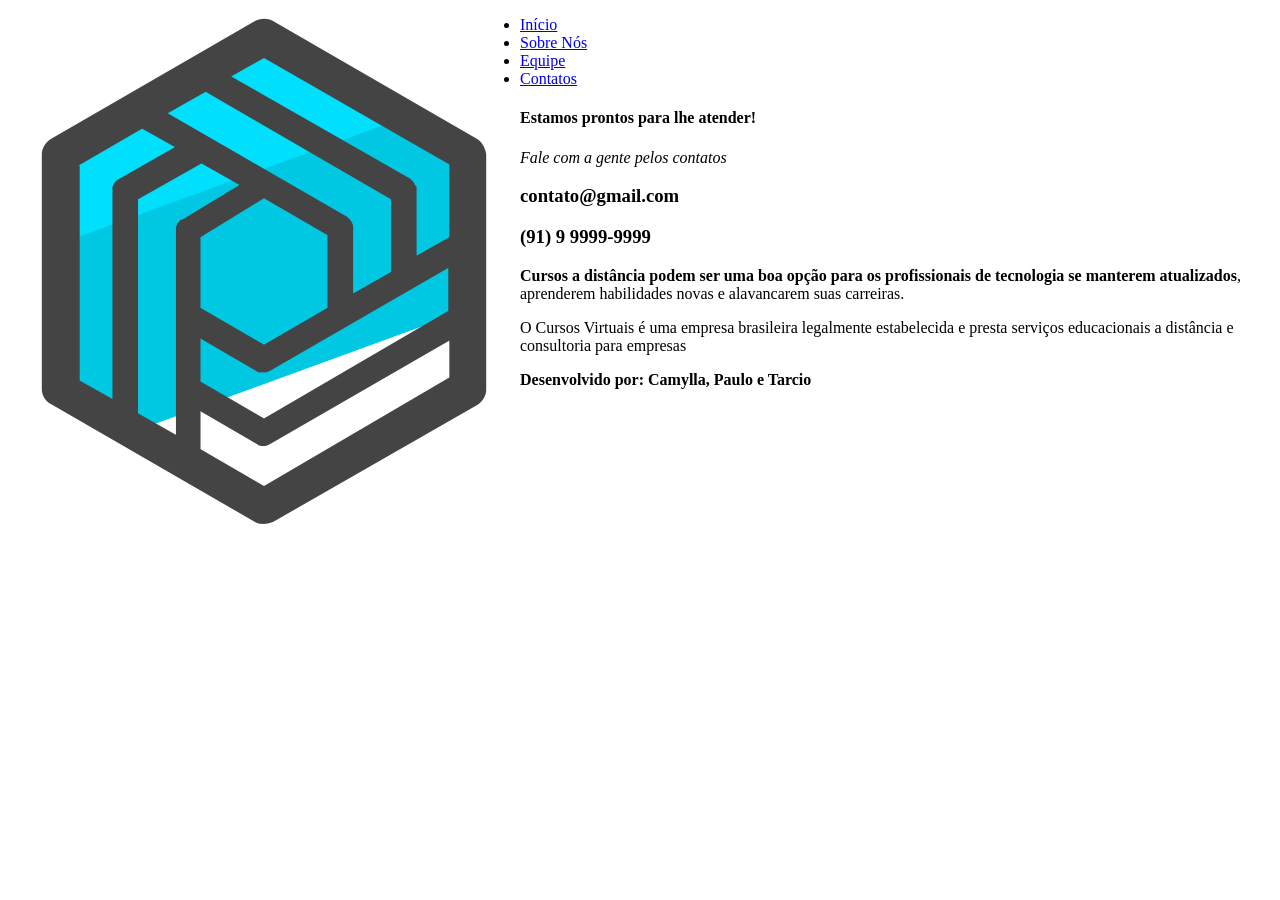
==== contatos.html @ eca0abec "Adiciona projeto inicial do site" ====
<!DOCTYPE html>
<html lang="pt-BR">

<head>
    <meta charset="UTF-8">
    <meta name="viewport" content="width=device-width, initial-scale=1.0, maximun-scale=1.0">
    <title> Cursos Virtuais </title>
    <link rel="stylesheet" href="css/site.style.css">
</head>

<body>
    <nav id="menu-principal">
    <img class="logo" src="/img/design-logo-proporcao-aurea.png" align="left">
     <ul>
        <li><a href="Site.index.html">Início</a></li>
        <li><a href="sobrenos.html">Sobre Nós</a></li>
        <li><a href="equipe.html">Equipe</a></li>
        <li><a href="contatos.html">Contatos</a></li>
     </ul>
    </nav>

    <div class="contatos.pai1">
        <div class="contatos">
            <h4> Estamos prontos para lhe atender!</h4>
            <p><i>Fale com a gente pelos contatos</i></p>
            <h3>contato@gmail.com</h3>
            <h3>(91) 9 9999-9999</h3>
        </div>
    </div>
    

   
    <div class="texto-final">
     
        <p>
            <b>Cursos a distância podem ser uma boa opção para os profissionais de tecnologia se manterem atualizados</b>, aprenderem habilidades novas e alavancarem suas carreiras. 
        </p>
    </div>

    <div>
        <footer class="rodape">
        <p>
            O Cursos Virtuais é uma empresa brasileira legalmente estabelecida e presta
            serviços educacionais a distância e consultoria para empresas
        </p>

        <p>
           <b>Desenvolvido por: Camylla, Paulo e Tarcio</b>
        </p>
        </footer>
    </div>
      
    
</body>

</html>
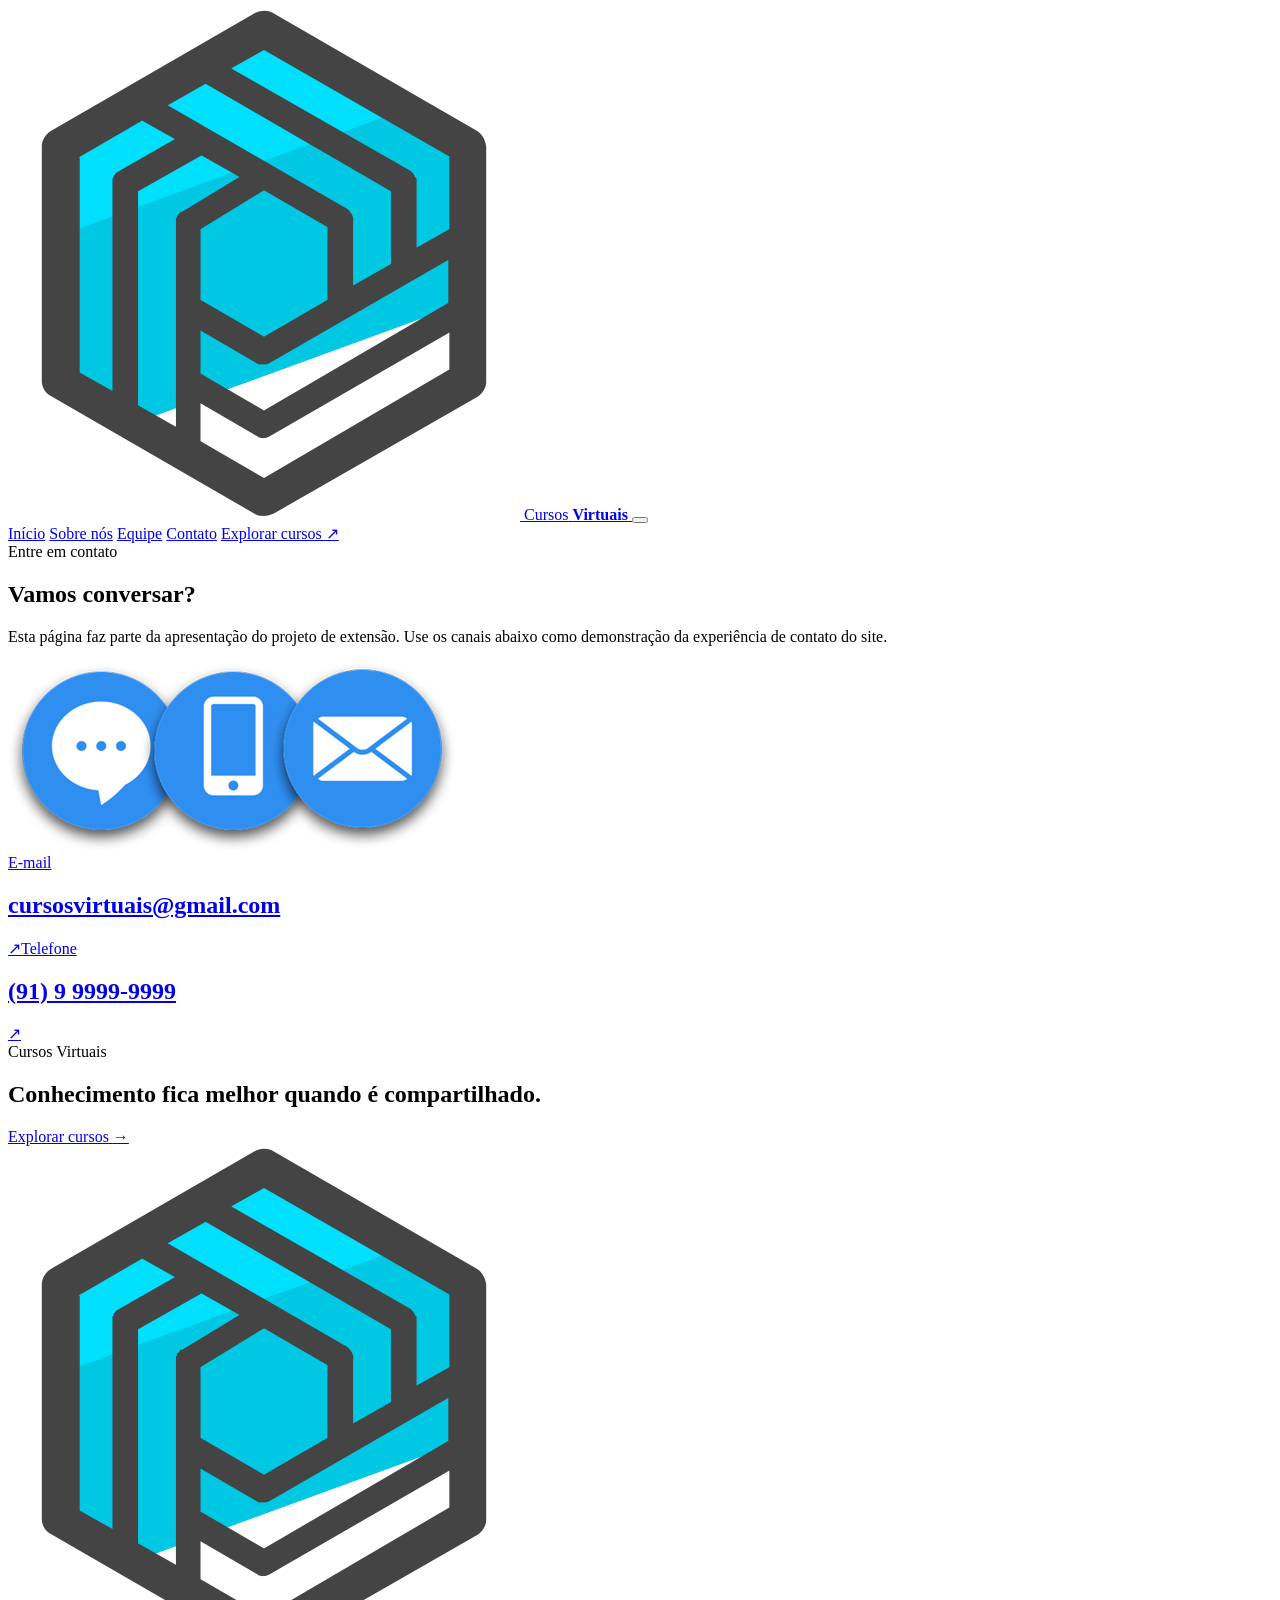
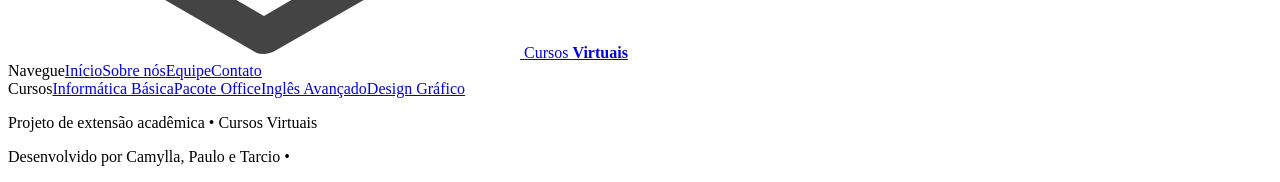
==== commit da41616c: "Atualização do site" ====
--- a/contatos.html
+++ b/contatos.html
@@ -1,57 +1,56 @@
 <!DOCTYPE html>
 <html lang="pt-BR">
+<head>
+  <meta charset="UTF-8">
+  <meta name="viewport" content="width=device-width, initial-scale=1.0">
+  <meta name="description" content="Entre em contato com o projeto Cursos Virtuais.">
+  <title>Contato | Cursos Virtuais</title>
+  <link rel="preconnect" href="https://fonts.googleapis.com">
+  <link rel="preconnect" href="https://fonts.gstatic.com" crossorigin>
+  <link href="https://fonts.googleapis.com/css2?family=Inter:wght@400;500;600;700;800&display=swap" rel="stylesheet">
+  <link rel="stylesheet" href="CSS/style.css">
+  <script src="script.js" defer></script>
+</head>
+<body data-page="contato">
+  <!-- ========== CABEÇALHO / MENU ========== -->
+  <header class="site-header solid" data-header>
+      <a href="index.html" class="brand" aria-label="Cursos Virtuais - Início">
+        <img src="img/design-logo-proporcao-aurea.png" alt="Logo Cursos Virtuais">
+        <span>Cursos <strong>Virtuais</strong></span>
+      </a>
 
-<head>
-    <meta charset="UTF-8">
-    <meta name="viewport" content="width=device-width, initial-scale=1.0, maximun-scale=1.0">
-    <title> Cursos Virtuais </title>
-    <link rel="stylesheet" href="css/site.style.css">
-</head>
+      <button class="menu-toggle" type="button" aria-label="Abrir menu" aria-expanded="false" aria-controls="menu-principal" data-menu-toggle>
+        <span></span><span></span><span></span>
+      </button>
 
-<body>
-    <nav id="menu-principal">
-    <img class="logo" src="/img/design-logo-proporcao-aurea.png" align="left">
-     <ul>
-        <li><a href="Site.index.html">Início</a></li>
-        <li><a href="sobrenos.html">Sobre Nós</a></li>
-        <li><a href="equipe.html">Equipe</a></li>
-        <li><a href="contatos.html">Contatos</a></li>
-     </ul>
-    </nav>
+      <nav class="nav" id="menu-principal" data-nav>
+        <a href="index.html" data-page="inicio">Início</a>
+        <a href="sobrenos.html" data-page="sobre">Sobre nós</a>
+        <a href="equipe.html" data-page="equipe">Equipe</a>
+        <a href="contatos.html" data-page="contato">Contato</a>
+        <a class="nav-cta" href="index.html#cursos">Explorar cursos <span>↗</span></a>
+      </nav>
+  </header>
 
-    <div class="contatos.pai1">
-        <div class="contatos">
-            <h4> Estamos prontos para lhe atender!</h4>
-            <p><i>Fale com a gente pelos contatos</i></p>
-            <h3>contato@gmail.com</h3>
-            <h3>(91) 9 9999-9999</h3>
+  <main>
+    <section class="contact-hero"><div class="contact-intro reveal"><span class="eyebrow">Entre em contato</span><h1>Vamos conversar?</h1><p>Esta página faz parte da apresentação do projeto de extensão. Use os canais abaixo como demonstração da experiência de contato do site.</p></div><div class="contact-orb reveal"><img src="img/contatos-site.png" alt="Ilustração de contato"></div></section>
+    <section class="contact-grid"><a class="contact-card reveal" href="mailto:cursosvirtuais@gmail.com"><span class="contact-label">E-mail</span><h2>cursosvirtuais@gmail.com</h2><span class="contact-arrow">↗</span></a><a class="contact-card reveal" href="tel:+5591999999999"><span class="contact-label">Telefone</span><h2>(91) 9 9999-9999</h2><span class="contact-arrow">↗</span></a></section>
+    <section class="section contact-message"><span class="eyebrow reveal">Cursos Virtuais</span><h2 class="reveal">Conhecimento fica melhor quando é compartilhado.</h2><a class="btn btn-dark reveal" href="index.html#cursos">Explorar cursos <span>→</span></a></section>
+  </main>
+
+  <!-- ========== RODAPÉ ========== -->
+    <footer class="footer">
+      <div class="footer-top">
+        <a class="brand footer-brand" href="index.html">
+          <img src="img/design-logo-proporcao-aurea.png" alt="">
+          <span>Cursos <strong>Virtuais</strong></span>
+        </a>
+        <div class="footer-links">
+          <div><span>Navegue</span><a href="index.html">Início</a><a href="sobrenos.html">Sobre nós</a><a href="equipe.html">Equipe</a><a href="contatos.html">Contato</a></div>
+          <div><span>Cursos</span><a href="informatica-basica.html">Informática Básica</a><a href="pacote-office.html">Pacote Office</a><a href="ingles-avancado.html">Inglês Avançado</a><a href="design-grafico.html">Design Gráfico</a></div>
         </div>
-    </div>
-    
-
-   
-    <div class="texto-final">
-     
-        <p>
-            <b>Cursos a distância podem ser uma boa opção para os profissionais de tecnologia se manterem atualizados</b>, aprenderem habilidades novas e alavancarem suas carreiras. 
-        </p>
-    </div>
-
-    <div>
-        <footer class="rodape">
-        <p>
-            O Cursos Virtuais é uma empresa brasileira legalmente estabelecida e presta
-            serviços educacionais a distância e consultoria para empresas
-        </p>
-
-        <p>
-           <b>Desenvolvido por: Camylla, Paulo e Tarcio</b>
-        </p>
-        </footer>
-    </div>
-      
-    
+      </div>
+      <div class="footer-bottom"><p>Projeto de extensão acadêmica • Cursos Virtuais</p><p>Desenvolvido por Camylla, Paulo e Tarcio • <span data-year></span></p></div>
+    </footer>
 </body>
-
-</html>       
-             +</html>
